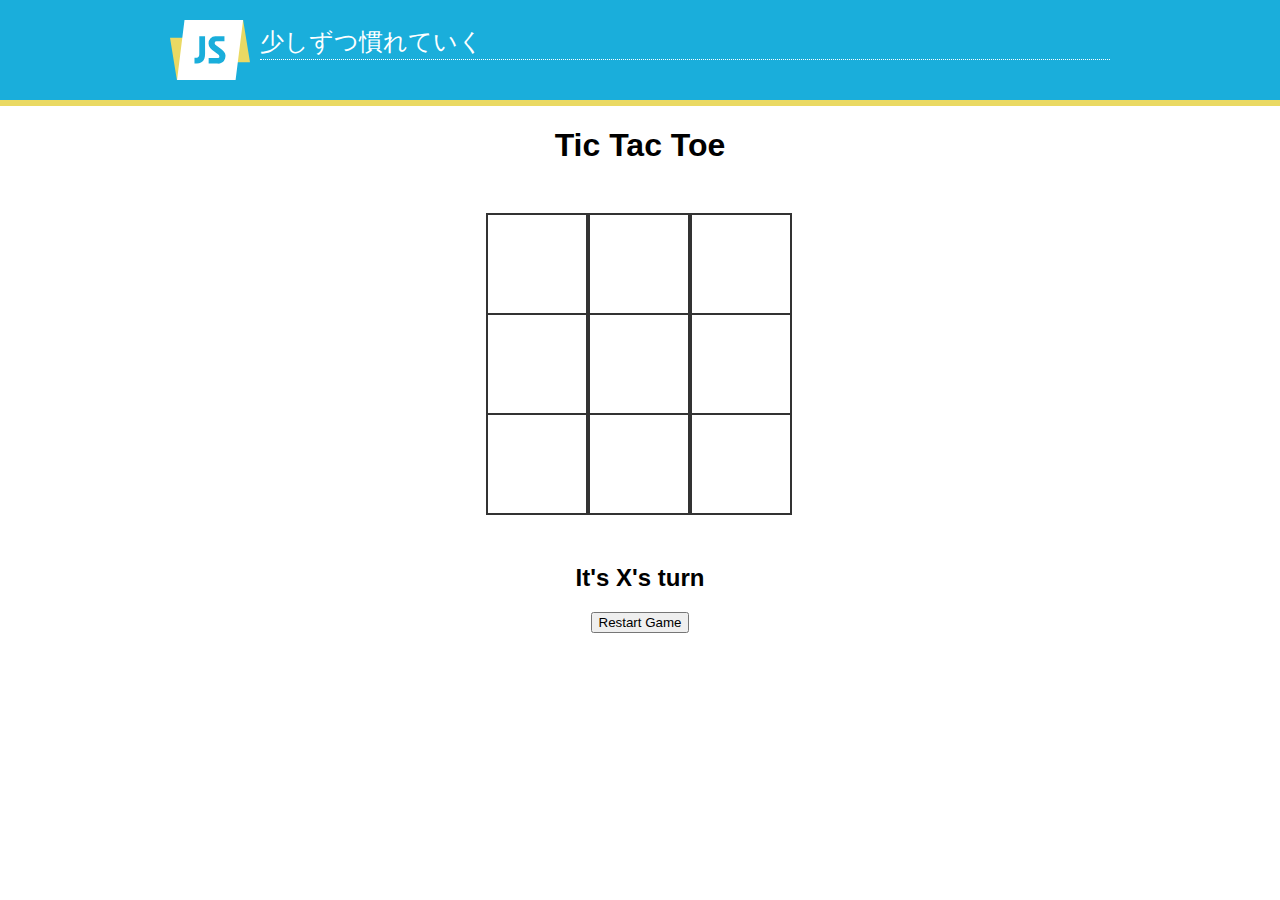
==== _Source/Lesson07/index.html @ 569a8755 "tic tac toe" ====
<!doctype html>
<html>

<head>
    <meta charset="UTF-8">
    <meta name="viewport" content="width=device-width,initial-scale=1">
    <link rel="shortcut icon" href="../../_common/images/favicon.ico">
    <link href="https://fonts.googleapis.com/css?family=M+PLUS+1p:400,500" rel="stylesheet">
    <link href="../../_common/css/style.css" rel="stylesheet">
    <title>Tic Tac Toe</title>
    <link rel="stylesheet" href="style.css">
</head>

<body>
    <header>
        <div class="container">
            <h1>少しずつ慣れていく</h1>
        </div>
    </header>
    
    <section>
        <h1 class="game--title">Tic Tac Toe</h1>
        <div class="game--container">
            <div data-cell-index="0" class="cell"></div>
            <div data-cell-index="1" class="cell"></div>
            <div data-cell-index="2" class="cell"></div>
            <div data-cell-index="3" class="cell"></div>
            <div data-cell-index="4" class="cell"></div>
            <div data-cell-index="5" class="cell"></div>
            <div data-cell-index="6" class="cell"></div>
            <div data-cell-index="7" class="cell"></div>
            <div data-cell-index="8" class="cell"></div>
        </div>
        <h2 class="game--status"></h2>
        <button class="game--restart">Restart Game</button>
    </section>

    <script src="script.js"></script>
    <script src="../../_common/scripts/jquery-3.4.1.min.js"></script>
</body>

</html>
---- _common/css/style.css ----
@charset "UTF-8";

html {
    font-size: 16px;
}
html, body {
    height: 100%;
}
body *, ::before, ::after {
    box-sizing: border-box;
}
body {
    margin: 0;
    font-family: 'M PLUS 1p', sans-serif;
    font-weight: 400;
    background-color: #fff;
    color: #000;
}
.container {
    max-width: 1000px;
    margin: 0 auto;
    padding: 16px;
}
@media (min-width: 768px) {
    .container {
        max-width: 1000px;
        margin: 0 auto;
        padding: 30px;
    }
}
header {
    background-color: #1aaedb;
    border-bottom: #ead963 6px solid;
}
header .container {
    min-height: 60px;
    padding-top: 0;
    padding-bottom: 0;
    padding-left: 76px;
    background-image: url(../images/logo.svg);
    background-repeat: no-repeat;
    background-size: 53px;
    background-position: 16px 10px;
}
@media (min-width: 768px) {
    header .container {
        min-height: 100px;
        padding-left: 120px;
        background-size: 80px;
        background-position: 30px 20px;
    }
}
header .container h1,
header .container h2 {
    margin: 0;
    color: #fff;
    line-height: 1;
}
header .container h1 {
    padding: 15px 0 4px 0;
    border-bottom: 1px dotted #fff;
    font-size: 16px;
    font-weight: 500;
}
header .container h2 {
    padding: 5px 0 0 0;
    font-size: 10px;
    font-weight: 400;
}
@media (min-width: 768px) {
    header .container h1 {
        padding: 30px 0 5px 0;
        font-size: 24px;
    }
    header .container h2 {
        padding: 6px 0 0 0;
        font-size: 14px;
    }
}
main {
    min-height: calc(100% - 156px);
}
main .container {
    margin: 0 auto;
    background-color: #fff;
}
footer {
    background-color: #1aaedb;
}
footer .container {
    min-height: 50px;
    padding-top:10px;
    padding-bottom:10px;
    color: #fff;
    font-size: 12px;
    text-align: right;
}
@media (min-width: 768px) {
    footer .container {
        min-height: 50px;
        padding-top: 15px;
        padding-bottom: 15px;
    }
}
footer .container p {
    margin: 0;
}
a {
    color: #ed8a29;
    text-decoration: none;
}
a:hover {
    color: #ffb974;
    text-decoration: underline;
}
---- _Source/Lesson07/style.css ----
body {
    font-family: "Arial", sans-serif;
}
section {
    text-align: center;
}
.game--container {
    display: grid;
    grid-template-columns: repeat(3, auto);
    width: 306px;
    margin: 50px auto;
}
.cell {
    font-family: "Permanent Marker", cursive;
    width: 100px;
    height: 100px;
    box-shadow: 0 0 0 1px #333333;
    border: 1px solid #333333;
    cursor: pointer;
line-height: 100px;
    font-size: 60px;
}
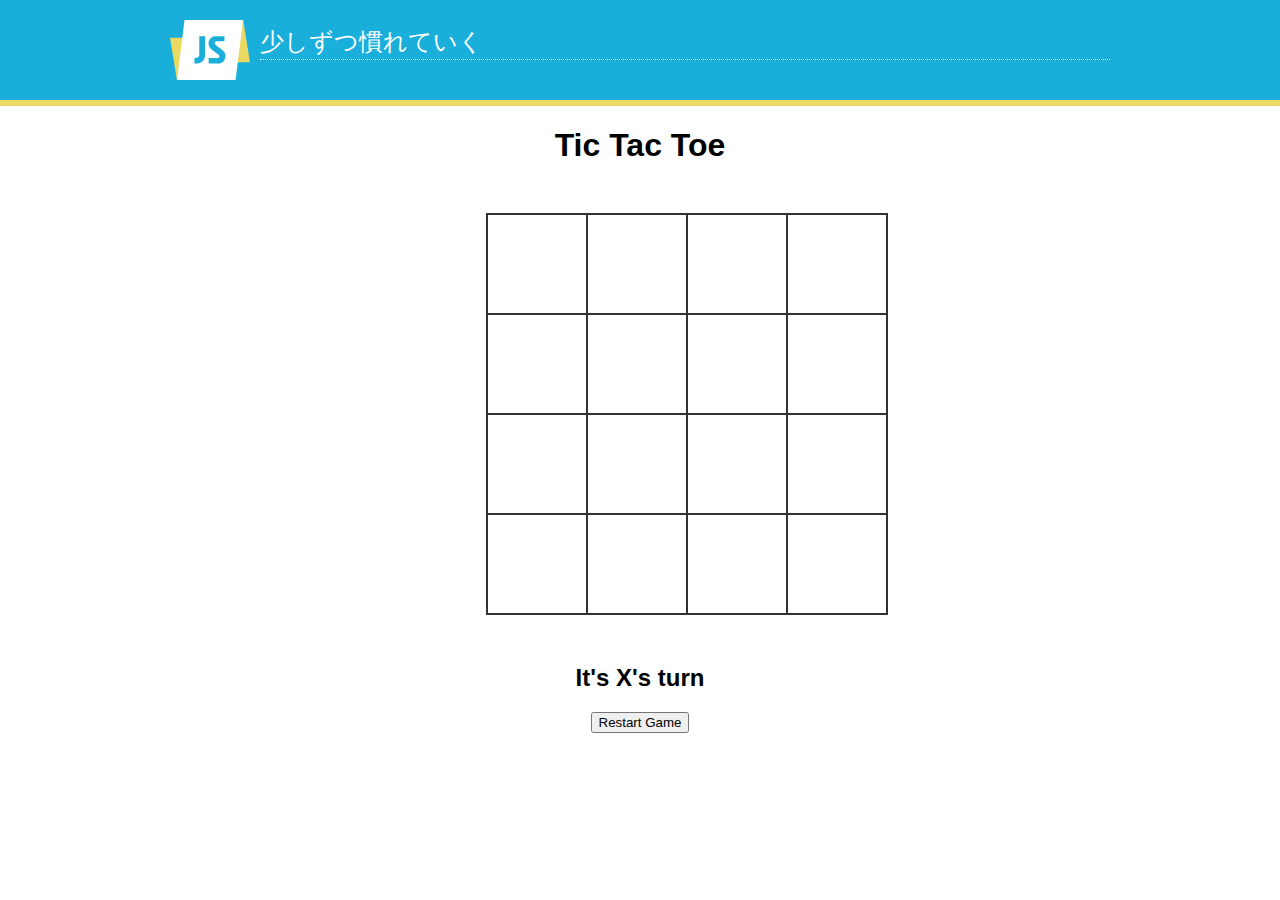
==== commit d1380e0a: "teisyutsu2kai" ====
--- a/_Source/Lesson07/index.html
+++ b/_Source/Lesson07/index.html
@@ -30,6 +30,13 @@
             <div data-cell-index="6" class="cell"></div>
             <div data-cell-index="7" class="cell"></div>
             <div data-cell-index="8" class="cell"></div>
+            <div data-cell-index="9" class="cell"></div>
+            <div data-cell-index="10" class="cell"></div>
+            <div data-cell-index="11" class="cell"></div>
+            <div data-cell-index="12" class="cell"></div>
+            <div data-cell-index="13" class="cell"></div>
+            <div data-cell-index="14" class="cell"></div>
+            <div data-cell-index="15" class="cell"></div>
         </div>
         <h2 class="game--status"></h2>
         <button class="game--restart">Restart Game</button>
--- a/_Source/Lesson07/style.css
+++ b/_Source/Lesson07/style.css
@@ -6,7 +6,7 @@
 }
 .game--container {
     display: grid;
-    grid-template-columns: repeat(3, auto);
+    grid-template-columns: repeat(4, auto);
     width: 306px;
     margin: 50px auto;
 }
